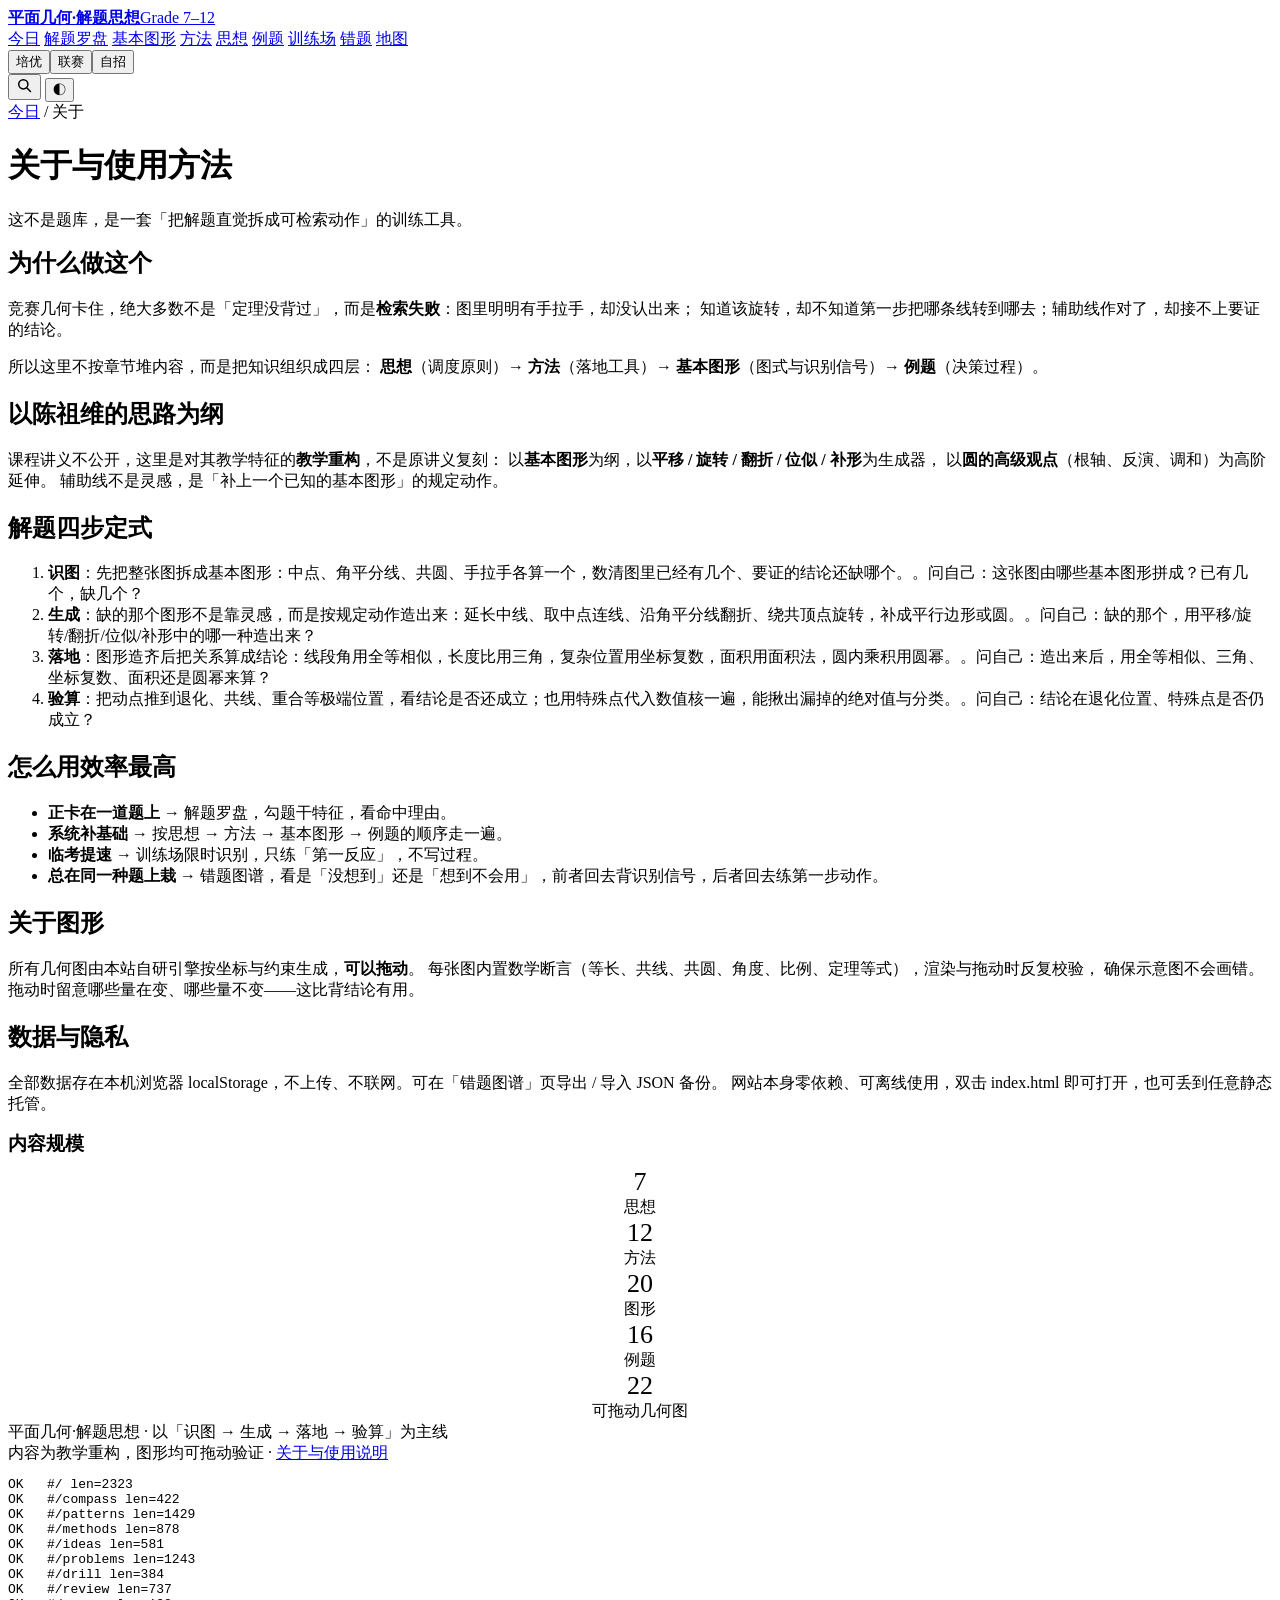
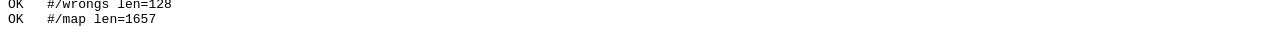
==== tests/smoke.html @ 21bb0d26 "平面几何·解题思想：初中竞赛几何解题训练静态站 - 零依赖静态站，双击 index.html 即可离线使用，亦可部署到 GitHub Pages - 自研几何引擎：22 张可拖动图，内置 61 条数学" ====
<!DOCTYPE html>
<html lang="zh-CN"><head><meta charset="utf-8"><title>冒烟测试</title></head>
<body>
<pre id="out">running...</pre>
<div id="view-host" style="display:none"></div>
<script>
/* 捕获所有错误（包括脚本加载错误之外的运行时异常） */
window.__ERRS = [];
window.addEventListener('error', function (e) { window.__ERRS.push('ERROR: ' + e.message); });
window.addEventListener('unhandledrejection', function (e) { window.__ERRS.push('REJECT: ' + e.reason); });
</script>

<script src="../vendor/katex/katex.min.js"></script>
<script src="../assets/js/md.js"></script>
<script src="../assets/js/geo.js"></script>
<script src="../assets/js/figures.js"></script>
<script src="../assets/js/store.js"></script>
<script src="../assets/js/app.js"></script>

<!-- 真实内容（若文件不存在会 404，但下面会补桩数据） -->
<script src="../content/meta.js"></script>
<script src="../content/tags.js"></script>
<script src="../content/ideas.js"></script>
<script src="../content/methods.js"></script>
<script src="../content/patterns.js"></script>
<script src="../content/problems.js"></script>

<script>
/* 桩数据：只在真实内容缺失时生效，保证骨架可独立验证 */
(function () {
  if (!window.META) window.META = {
    steps: [
      { key:'识图', title:'识图', desc:'把图形拆成基本图形', question:'由哪些基本图形拼成？' },
      { key:'生成', title:'生成', desc:'用变换造出缺的图形', question:'怎么造？' },
      { key:'落地', title:'落地', desc:'选工具论证计算', question:'用哪套工具？' },
      { key:'验算', title:'验算', desc:'极端位置检验', question:'退化时成立吗？' }
    ],
    tiers: {1:'培优',2:'联赛',3:'自招'}, layerNames: {idea:'思想',method:'方法',pattern:'基本图形',problem:'例题'},
    moto:'把直觉拆成可检索的动作', intro:'这里不堆题，只训练一件事：看到图形，第一步该想什么。'
  };
  if (!window.TAGS || !window.TAGS.length) window.TAGS = [
    {id:'mid',label:'出现中点',group:'点',desc:'题干出现中点',hint:'倍长或中位线',first:['p-double-median'],also:['m-congruence'],why:'中点自带 1:1'},
    {id:'rotate',label:'共顶点旋转',group:'位置',desc:'两个等腰共顶点',hint:'手拉手',first:['p-hand'],also:[],why:'旋转造全等'},
    {id:'equal-len',label:'两线段相等',group:'长度',desc:'要证线段相等',hint:'找全等',first:['p-hand'],also:['m-congruence'],why:'全等得等长'},
    {id:'prove-equal',label:'证相等',group:'证明目标',desc:'求证相等',hint:'全等或相似',first:['p-hand'],also:[],why:'转化目标'}
  ];
  const mk = function (id, layer, title, extra) {
    return Object.assign({
      id:id, layer:layer, title:title, short:'桩数据：'+title, tier:[1,2,3], tags:['mid'],
      figure:'fig-hand-in-hand', signals:['共顶点','两等腰','要证相等'],
      identify:'看到 X 想到 Y', action:'连 BD、CE', conclusions:['BD=CE'],
      body:'## 说明\n\n这是桩数据。\n\n- 要点一 $AB=AC$\n- 要点二 $$EF=BE+DF$$',
      traps:['顶角不等时只能得相似'], gen:['rotate'], tools:['m-congruence'],
      source:'测试', statement:'已知 $\\triangle ABC$。求证 $AB=AC$。', answer:'## 解\n\n由全等得证。',
      decision:'先试旋转，因为共顶点；放弃坐标法，因为根号过多。', discard:['坐标法：化简量大'],
      variants:['换 60 度','升一档加根轴'], patterns:['p-hand'], methods:['m-congruence'],
      hints:[{level:'观察',title:'找共顶点',text:'图里有什么？'},{level:'联想',title:'想手拉手',text:'[[p-hand]]'},
             {level:'构造',title:'连 BD CE',text:'连 $BD$、$CE$'},{level:'主链',title:'证全等',text:'$\\triangle ABD\\cong\\triangle ACE$'},
             {level:'完整解',title:'得证',text:'故 $BD=CE$'}]
    }, extra || {});
  };
  if (!window.IDEAS || !window.IDEAS.length) window.IDEAS = [1,2,3,4,5,6,7].map(function(i){return mk('i-'+i,'idea','思想'+i);});
  if (!window.METHODS || !window.METHODS.length) window.METHODS = [1,2,3,4,5,6,7,8,9,10,11,12].map(function(i){return mk('m-'+i,'method','方法'+i);});
  if (!window.PATTERNS || !window.PATTERNS.length) window.PATTERNS = [1,2,3,4,5,6,7,8,9,10,11,12,13,14,15,16,17,18,19,20].map(function(i){return mk('p-'+i,'pattern','图形'+i);});
  if (!window.PROBLEMS || !window.PROBLEMS.length) window.PROBLEMS = [1,2,3,4,5,6,7,8,9,10,11,12,13,14,15,16].map(function(i){return mk('pr-'+String(i).padStart(2,'0'),'problem','例题'+i);});
  window.__STUB = !(window.IDEAS && window.IDEAS[0] && /思想/.test(window.IDEAS[0].title) === false);
})();
</script>

<script src="../assets/js/pages.js"></script>

<script>
(function () {
  const lines = [];
  const out = document.getElementById('out');
  function log(s) { lines.push(s); out.textContent = lines.join('\n'); }

  /* app.js 在 DOMContentLoaded 时 boot；这里已在其后，手动确保只 boot 一次 */
  function run() {
    const routes = [
      '#/', '#/compass', '#/patterns', '#/methods', '#/ideas', '#/problems',
      '#/drill', '#/review', '#/wrongs', '#/map', '#/about',
      '#/card/p-hand', '#/card/pr-01', '#/card/i-1', '#/card/m-1'
    ];
    let bad = 0;
    /* 用真实内容里的第一个 id 做详情测试 */
    const first = {
      pattern: window.PATTERNS[0] && window.PATTERNS[0].id,
      problem: window.PROBLEMS[0] && window.PROBLEMS[0].id,
      idea: window.IDEAS[0] && window.IDEAS[0].id,
      method: window.METHODS[0] && window.METHODS[0].id
    };
    const list = routes.slice(0, 11).concat([
      '#/card/' + first.pattern, '#/card/' + first.problem,
      '#/card/' + first.idea, '#/card/' + first.method
    ]);
    let idx = 0;
    function step() {
      if (idx >= list.length) {
        log('---');
        log('PAGES=' + list.length + ' ERRORS=' + window.__ERRS.length + ' FAIL=' + bad);
        if (window.__ERRS.length) log(window.__ERRS.join('\n'));
        document.title = 'SMOKE_' + (window.__ERRS.length + bad);
        return;
      }
      const hash = list[idx];
      const before = window.__ERRS.length;
      history.replaceState(null, '', hash);
      if (window.App && window.App.route) window.App.route();
      setTimeout(function () {
        const view = document.getElementById('view');
        const html = view ? view.innerHTML : '';
        const textLen = html.replace(/<[^>]+>/g, '').trim().length;
        const newErr = window.__ERRS.slice(before);
        const ok = view && textLen > 30 && !/页面渲染出错|找不到这张卡|没有这个页面/.test(html) && newErr.length === 0;
        if (!ok) bad++;
        log((ok ? 'OK   ' : 'FAIL ') + hash + ' len=' + textLen + (newErr.length ? ' err=' + newErr.join('|') : ''));
        idx++;
        step();
      }, 60);
    }
    step();
  }

  if (document.readyState === 'complete') setTimeout(run, 50);
  else window.addEventListener('load', function () { setTimeout(run, 50); });
})();
</script>
</body></html>
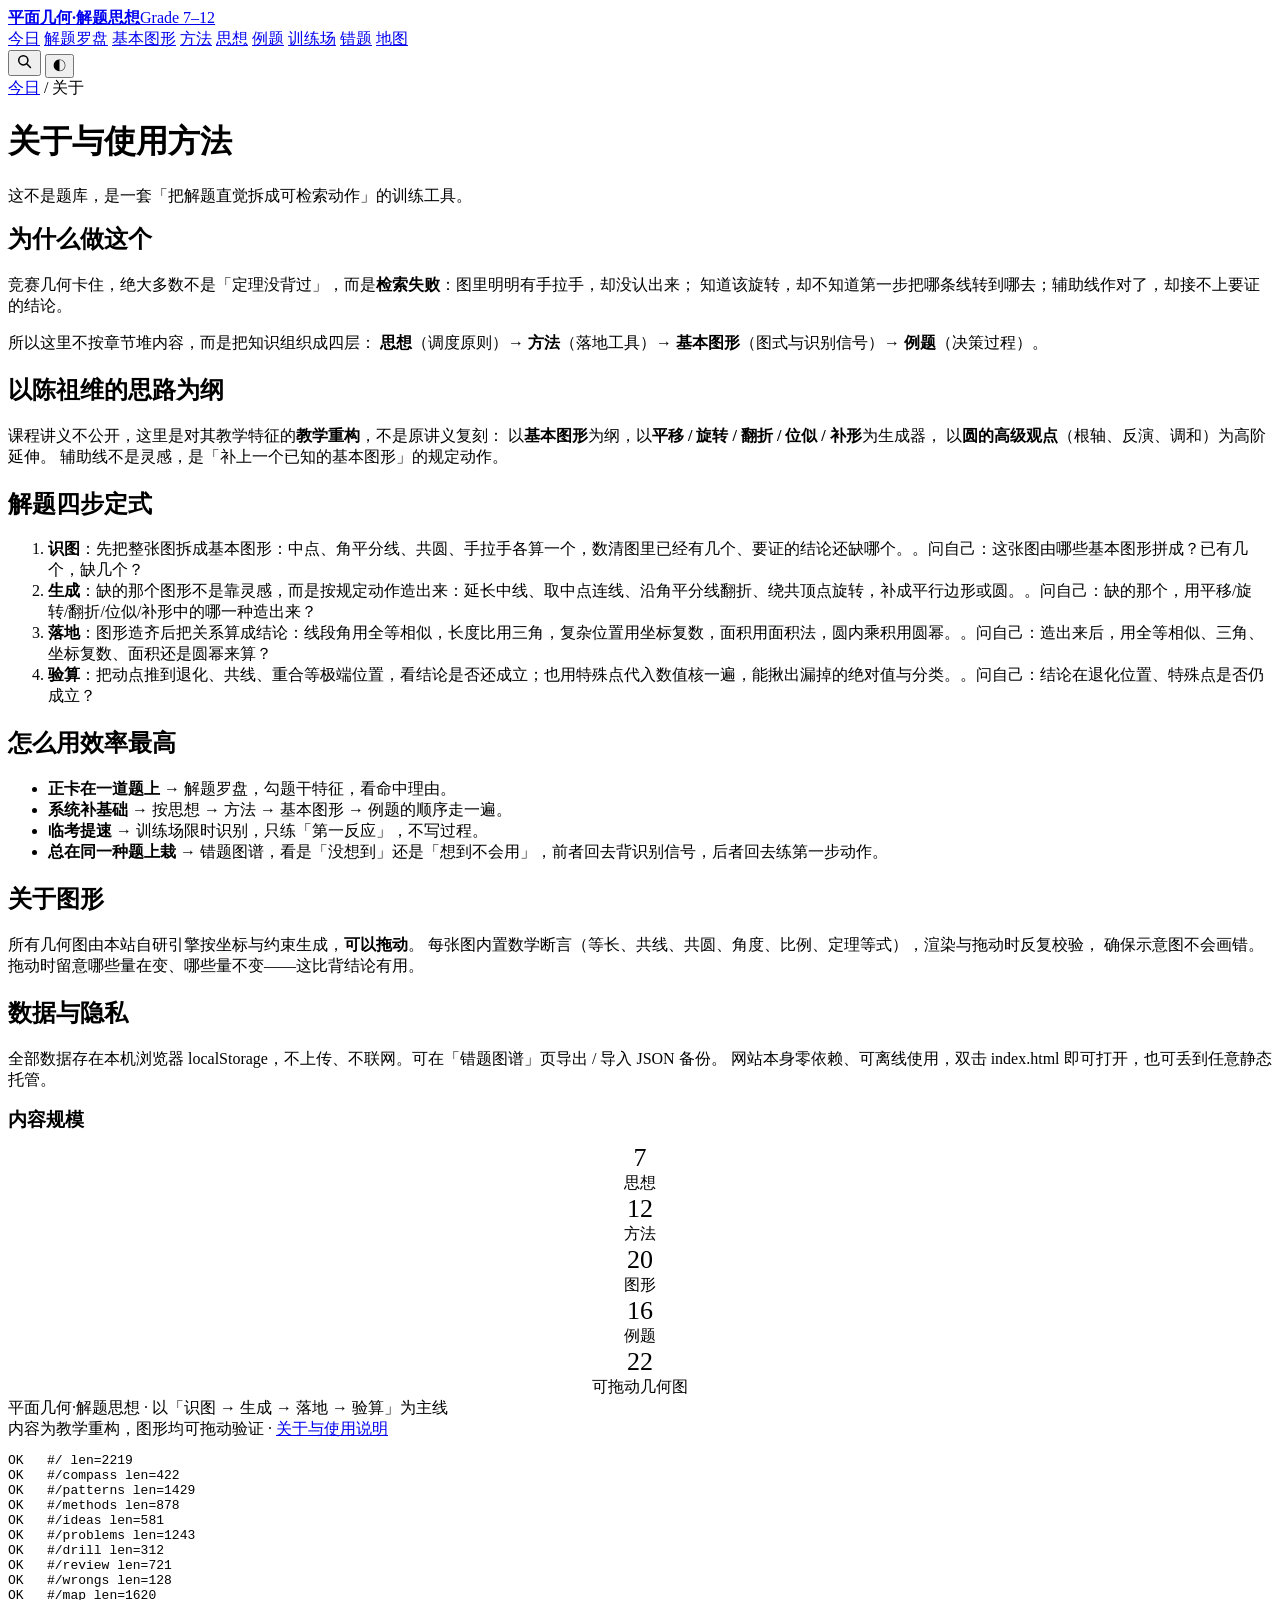
==== commit 19fac00f: "彻底清理档位机制的残留代码与文档 - 移除 app.js 中已无用的 byTier / tierTags / DB.tiers - 移除 pages.js 中 inTier 及其全部调用点（今日推荐、" ====
--- a/tests/smoke.html
+++ b/tests/smoke.html
@@ -35,7 +35,7 @@
       { key:'落地', title:'落地', desc:'选工具论证计算', question:'用哪套工具？' },
       { key:'验算', title:'验算', desc:'极端位置检验', question:'退化时成立吗？' }
     ],
-    tiers: {1:'培优',2:'联赛',3:'自招'}, layerNames: {idea:'思想',method:'方法',pattern:'基本图形',problem:'例题'},
+    layerNames: {idea:'思想',method:'方法',pattern:'基本图形',problem:'例题'},
     moto:'把直觉拆成可检索的动作', intro:'这里不堆题，只训练一件事：看到图形，第一步该想什么。'
   };
   if (!window.TAGS || !window.TAGS.length) window.TAGS = [
